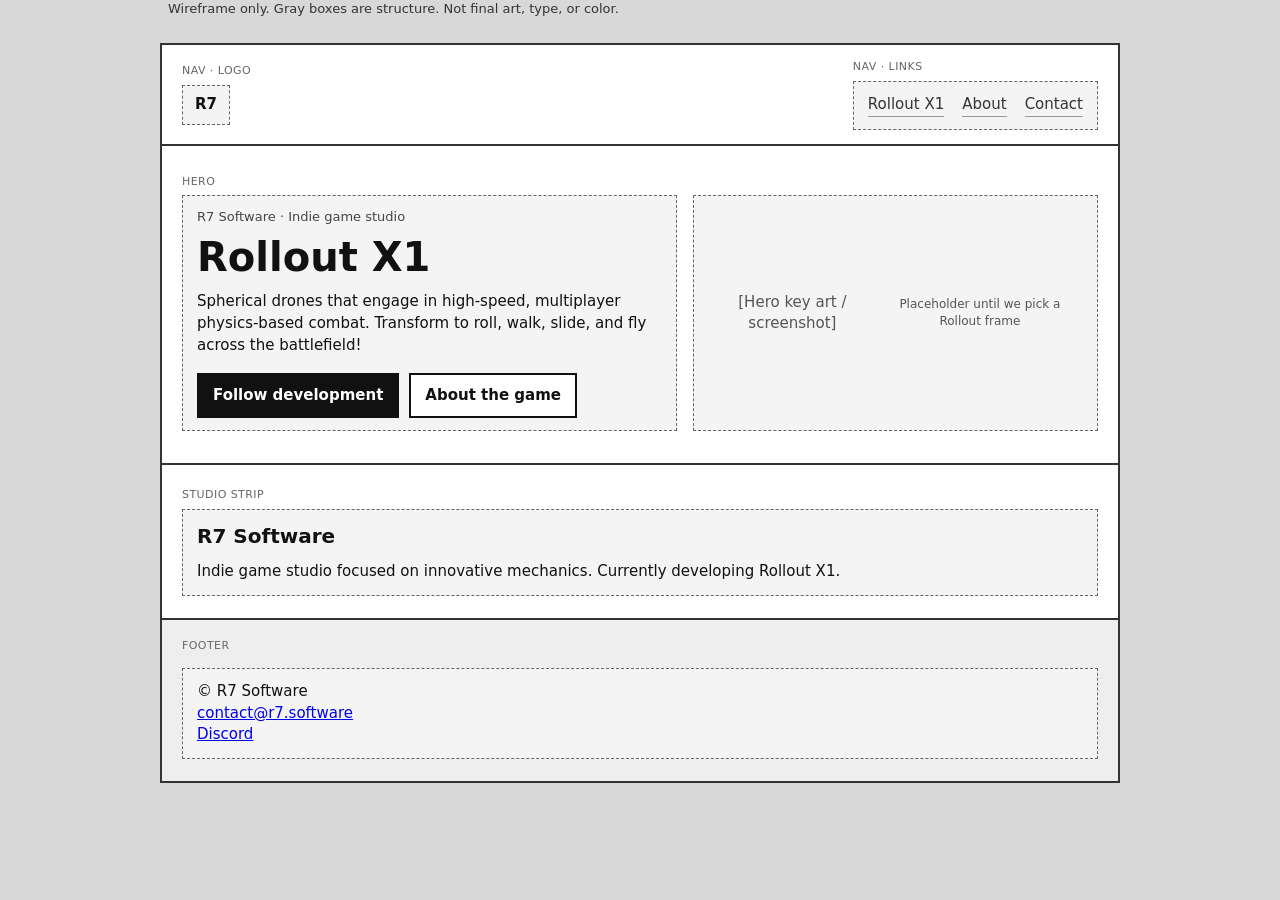
==== index.html @ 5a5a768a "Initial commit: R7 Software studio site Static site for r7.software with custom domain CNAME." ====
<!DOCTYPE html>
<html lang="en">
<head>
  <meta charset="utf-8" />
  <meta name="viewport" content="width=device-width, initial-scale=1" />
  <title>R7 Software</title>
  <style>
    * { box-sizing: border-box; }
    body {
      margin: 0;
      font: 15px/1.45 system-ui, sans-serif;
      color: #111;
      background: #d8d8d8;
    }
    .page {
      max-width: 960px;
      margin: 24px auto;
      background: #fff;
      border: 2px solid #333;
    }
    .label {
      font-size: 11px;
      letter-spacing: 0.04em;
      text-transform: uppercase;
      color: #666;
      margin-bottom: 6px;
    }
    .box {
      border: 1px dashed #666;
      background: #f4f4f4;
      padding: 12px 14px;
    }
    header.nav {
      display: flex;
      align-items: center;
      justify-content: space-between;
      gap: 16px;
      padding: 14px 20px;
      border-bottom: 2px solid #333;
    }
    .nav-links { display: flex; gap: 18px; color: #333; flex-wrap: wrap; }
    .nav-links a { color: inherit; text-decoration: none; border-bottom: 1px solid #999; }
    .hero {
      padding: 28px 20px 32px;
      border-bottom: 2px solid #333;
    }
    .hero-grid {
      display: grid;
      grid-template-columns: 1.1fr 0.9fr;
      gap: 16px;
      align-items: stretch;
    }
    @media (max-width: 720px) {
      .hero-grid { grid-template-columns: 1fr; }
    }
    .eyebrow { font-size: 13px; color: #444; }
    h1 {
      margin: 8px 0 12px;
      font-size: 40px;
      line-height: 1.1;
      font-weight: 700;
    }
    .subhead { margin: 0 0 16px; max-width: 36em; }
    .actions { display: flex; flex-wrap: wrap; gap: 10px; }
    .btn {
      border: 2px solid #111;
      padding: 10px 14px;
      font-weight: 600;
      background: #fff;
      color: #111;
      text-decoration: none;
      display: inline-block;
    }
    .btn.primary { background: #111; color: #fff; }
    .hero-art {
      min-height: 220px;
      display: flex;
      align-items: center;
      justify-content: center;
      text-align: center;
      color: #555;
    }
    section.block {
      padding: 22px 20px;
      border-bottom: 2px solid #333;
    }
    section.block h2 {
      margin: 0 0 10px;
      font-size: 20px;
    }
    footer {
      padding: 18px 20px 22px;
      display: grid;
      gap: 8px;
      background: #eee;
    }
    .note {
      max-width: 960px;
      margin: 0 auto 12px;
      padding: 0 8px;
      font-size: 13px;
      color: #333;
    }
  </style>
</head>
<body>
  <p class="note">Wireframe only. Gray boxes are structure. Not final art, type, or color.</p>
  <div class="page">
    <header class="nav">
      <div>
        <div class="label">Nav · logo</div>
        <div class="box" style="display:inline-block; padding:8px 12px;"><strong>R7</strong></div>
      </div>
      <div>
        <div class="label">Nav · links</div>
        <div class="nav-links box">
          <a href="/rollout-x1/">Rollout X1</a>
          <a href="/about/">About</a>
          <a href="/contact/">Contact</a>
        </div>
      </div>
    </header>

    <section class="hero">
      <div class="label">Hero</div>
      <div class="hero-grid">
        <div class="box">
          <div class="eyebrow">R7 Software · Indie game studio</div>
          <h1>Rollout X1</h1>
          <p class="subhead">Spherical drones that engage in high-speed, multiplayer physics-based combat. Transform to roll, walk, slide, and fly across the battlefield!</p>
          <div class="actions">
            <a class="btn primary" href="https://discord.gg/DkkR2hb">Follow development</a>
            <a class="btn" href="/rollout-x1/">About the game</a>
          </div>
        </div>
        <div class="box hero-art">
          [Hero key art / screenshot]<br />
          <span style="font-size:12px;">Placeholder until we pick a Rollout frame</span>
        </div>
      </div>
    </section>

    <section class="block">
      <div class="label">Studio strip</div>
      <div class="box">
        <h2>R7 Software</h2>
        <p style="margin:0;">Indie game studio focused on innovative mechanics. Currently developing Rollout X1.</p>
      </div>
    </section>

    <footer>
      <div class="label">Footer</div>
      <div class="box">
        © R7 Software<br />
        <a href="mailto:contact@r7.software">contact@r7.software</a><br />
        <a href="https://discord.gg/DkkR2hb">Discord</a>
      </div>
    </footer>
  </div>
</body>
</html>
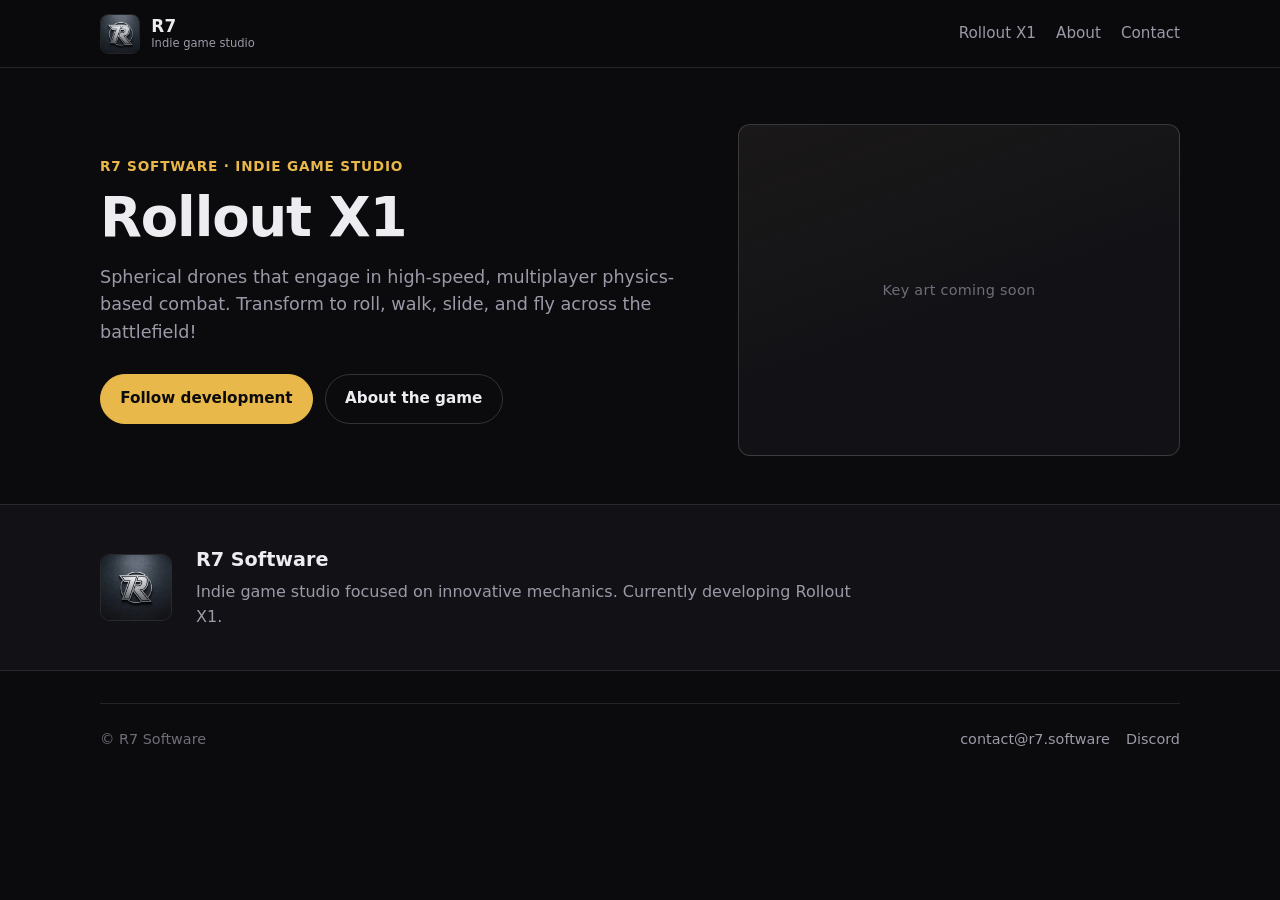
==== commit feb6a635: "Polish homepage: dark indie studio theme, logos, drop wireframe Replace dashed wireframe chrome with" ====
--- a/index.html
+++ b/index.html
@@ -4,158 +4,73 @@
   <meta charset="utf-8" />
   <meta name="viewport" content="width=device-width, initial-scale=1" />
   <title>R7 Software</title>
-  <style>
-    * { box-sizing: border-box; }
-    body {
-      margin: 0;
-      font: 15px/1.45 system-ui, sans-serif;
-      color: #111;
-      background: #d8d8d8;
-    }
-    .page {
-      max-width: 960px;
-      margin: 24px auto;
-      background: #fff;
-      border: 2px solid #333;
-    }
-    .label {
-      font-size: 11px;
-      letter-spacing: 0.04em;
-      text-transform: uppercase;
-      color: #666;
-      margin-bottom: 6px;
-    }
-    .box {
-      border: 1px dashed #666;
-      background: #f4f4f4;
-      padding: 12px 14px;
-    }
-    header.nav {
-      display: flex;
-      align-items: center;
-      justify-content: space-between;
-      gap: 16px;
-      padding: 14px 20px;
-      border-bottom: 2px solid #333;
-    }
-    .nav-links { display: flex; gap: 18px; color: #333; flex-wrap: wrap; }
-    .nav-links a { color: inherit; text-decoration: none; border-bottom: 1px solid #999; }
-    .hero {
-      padding: 28px 20px 32px;
-      border-bottom: 2px solid #333;
-    }
-    .hero-grid {
-      display: grid;
-      grid-template-columns: 1.1fr 0.9fr;
-      gap: 16px;
-      align-items: stretch;
-    }
-    @media (max-width: 720px) {
-      .hero-grid { grid-template-columns: 1fr; }
-    }
-    .eyebrow { font-size: 13px; color: #444; }
-    h1 {
-      margin: 8px 0 12px;
-      font-size: 40px;
-      line-height: 1.1;
-      font-weight: 700;
-    }
-    .subhead { margin: 0 0 16px; max-width: 36em; }
-    .actions { display: flex; flex-wrap: wrap; gap: 10px; }
-    .btn {
-      border: 2px solid #111;
-      padding: 10px 14px;
-      font-weight: 600;
-      background: #fff;
-      color: #111;
-      text-decoration: none;
-      display: inline-block;
-    }
-    .btn.primary { background: #111; color: #fff; }
-    .hero-art {
-      min-height: 220px;
-      display: flex;
-      align-items: center;
-      justify-content: center;
-      text-align: center;
-      color: #555;
-    }
-    section.block {
-      padding: 22px 20px;
-      border-bottom: 2px solid #333;
-    }
-    section.block h2 {
-      margin: 0 0 10px;
-      font-size: 20px;
-    }
-    footer {
-      padding: 18px 20px 22px;
-      display: grid;
-      gap: 8px;
-      background: #eee;
-    }
-    .note {
-      max-width: 960px;
-      margin: 0 auto 12px;
-      padding: 0 8px;
-      font-size: 13px;
-      color: #333;
-    }
-  </style>
+  <meta name="description" content="R7 Software. Indie game studio developing Rollout X1." />
+  <link rel="icon" href="/assets/r7-mark.webp" type="image/webp" />
+  <link rel="stylesheet" href="/site.css" />
 </head>
 <body>
-  <p class="note">Wireframe only. Gray boxes are structure. Not final art, type, or color.</p>
-  <div class="page">
-    <header class="nav">
-      <div>
-        <div class="label">Nav · logo</div>
-        <div class="box" style="display:inline-block; padding:8px 12px;"><strong>R7</strong></div>
-      </div>
-      <div>
-        <div class="label">Nav · links</div>
-        <div class="nav-links box">
-          <a href="/rollout-x1/">Rollout X1</a>
-          <a href="/about/">About</a>
-          <a href="/contact/">Contact</a>
-        </div>
-      </div>
-    </header>
+  <header class="site-header">
+    <div class="wrap nav">
+      <a class="brand" href="/">
+        <picture>
+          <source srcset="/assets/r7-mark.webp" type="image/webp" />
+          <img class="brand-mark" src="/assets/r7-mark.jpg" width="40" height="40" alt="R7" />
+        </picture>
+        <span class="brand-text">
+          <span class="brand-name">R7</span>
+          <span class="brand-tag">Indie game studio</span>
+        </span>
+      </a>
+      <nav aria-label="Primary">
+        <ul class="nav-links">
+          <li><a href="/rollout-x1/">Rollout X1</a></li>
+          <li><a href="/about/">About</a></li>
+          <li><a href="/contact/">Contact</a></li>
+        </ul>
+      </nav>
+    </div>
+  </header>
 
+  <main>
     <section class="hero">
-      <div class="label">Hero</div>
-      <div class="hero-grid">
-        <div class="box">
-          <div class="eyebrow">R7 Software · Indie game studio</div>
+      <div class="wrap hero-grid">
+        <div>
+          <p class="eyebrow">R7 Software · Indie game studio</p>
           <h1>Rollout X1</h1>
           <p class="subhead">Spherical drones that engage in high-speed, multiplayer physics-based combat. Transform to roll, walk, slide, and fly across the battlefield!</p>
           <div class="actions">
-            <a class="btn primary" href="https://discord.gg/DkkR2hb">Follow development</a>
+            <a class="btn btn-primary" href="https://discord.gg/DkkR2hb">Follow development</a>
             <a class="btn" href="/rollout-x1/">About the game</a>
           </div>
         </div>
-        <div class="box hero-art">
-          [Hero key art / screenshot]<br />
-          <span style="font-size:12px;">Placeholder until we pick a Rollout frame</span>
+        <div class="art-slot" role="img" aria-label="Key art placeholder">
+          Key art coming soon
         </div>
       </div>
     </section>
 
-    <section class="block">
-      <div class="label">Studio strip</div>
-      <div class="box">
-        <h2>R7 Software</h2>
-        <p style="margin:0;">Indie game studio focused on innovative mechanics. Currently developing Rollout X1.</p>
+    <section class="studio">
+      <div class="wrap studio-inner">
+        <picture>
+          <source srcset="/assets/r7-logo.webp" type="image/webp" />
+          <img class="studio-logo" src="/assets/r7-logo.jpg" width="72" height="67" alt="" />
+        </picture>
+        <div>
+          <h2>R7 Software</h2>
+          <p>Indie game studio focused on innovative mechanics. Currently developing Rollout X1.</p>
+        </div>
       </div>
     </section>
+  </main>
 
-    <footer>
-      <div class="label">Footer</div>
-      <div class="box">
-        © R7 Software<br />
-        <a href="mailto:contact@r7.software">contact@r7.software</a><br />
+  <footer class="site-footer">
+    <div class="wrap footer-inner">
+      <div>© R7 Software</div>
+      <div class="footer-links">
+        <a href="mailto:contact@r7.software">contact@r7.software</a>
         <a href="https://discord.gg/DkkR2hb">Discord</a>
       </div>
-    </footer>
-  </div>
+    </div>
+  </footer>
 </body>
 </html>
--- a/site.css
+++ b/site.css
@@ -0,0 +1,316 @@
+/* R7 Software - shared site styles */
+:root {
+  --bg: #0b0b0d;
+  --bg-elevated: #121216;
+  --bg-soft: #16161b;
+  --border: rgba(255, 255, 255, 0.1);
+  --border-strong: rgba(255, 255, 255, 0.16);
+  --text: #ececf1;
+  --text-muted: #9a9aa8;
+  --text-dim: #6e6e7a;
+  --accent: #e8b84a;
+  --accent-hover: #f0c96a;
+  --accent-ink: #0b0b0d;
+  --radius: 12px;
+  --max: 1080px;
+  --font: "Segoe UI", system-ui, -apple-system, sans-serif;
+}
+
+*,
+*::before,
+*::after { box-sizing: border-box; }
+
+html { scroll-behavior: smooth; }
+
+body {
+  margin: 0;
+  min-height: 100vh;
+  font: 16px/1.55 var(--font);
+  color: var(--text);
+  background: var(--bg);
+  -webkit-font-smoothing: antialiased;
+}
+
+img { max-width: 100%; height: auto; display: block; }
+
+a {
+  color: var(--accent);
+  text-decoration: none;
+  transition: color 0.15s ease;
+}
+a:hover { color: var(--accent-hover); }
+
+.wrap {
+  width: min(100% - 2.5rem, var(--max));
+  margin-inline: auto;
+}
+
+/* -- Nav -- */
+.site-header {
+  position: sticky;
+  top: 0;
+  z-index: 40;
+  backdrop-filter: blur(12px);
+  background: rgba(11, 11, 13, 0.85);
+  border-bottom: 1px solid var(--border);
+}
+
+.nav {
+  display: flex;
+  align-items: center;
+  justify-content: space-between;
+  gap: 1.25rem;
+  padding: 0.85rem 0;
+}
+
+.brand {
+  display: flex;
+  align-items: center;
+  gap: 0.7rem;
+  color: var(--text);
+  text-decoration: none;
+}
+.brand:hover { color: var(--text); }
+
+.brand-mark {
+  width: 40px;
+  height: 40px;
+  border-radius: 8px;
+  object-fit: cover;
+  border: 1px solid var(--border);
+}
+
+.brand-text {
+  display: flex;
+  flex-direction: column;
+  line-height: 1.15;
+}
+.brand-name {
+  font-weight: 700;
+  font-size: 1.05rem;
+  letter-spacing: 0.02em;
+}
+.brand-tag {
+  font-size: 0.72rem;
+  color: var(--text-muted);
+  font-weight: 500;
+}
+
+.nav-links {
+  display: flex;
+  flex-wrap: wrap;
+  gap: 0.35rem 1.25rem;
+  list-style: none;
+  margin: 0;
+  padding: 0;
+}
+.nav-links a {
+  color: var(--text-muted);
+  font-size: 0.95rem;
+  font-weight: 500;
+}
+.nav-links a:hover,
+.nav-links a[aria-current="page"] {
+  color: var(--text);
+}
+
+/* -- Hero -- */
+.hero {
+  padding: 3.5rem 0 3rem;
+}
+
+.hero-grid {
+  display: grid;
+  grid-template-columns: 1.15fr 0.85fr;
+  gap: 2.5rem;
+  align-items: center;
+}
+
+.eyebrow {
+  margin: 0 0 0.75rem;
+  font-size: 0.85rem;
+  font-weight: 600;
+  letter-spacing: 0.06em;
+  text-transform: uppercase;
+  color: var(--accent);
+}
+
+.hero h1 {
+  margin: 0 0 1rem;
+  font-size: clamp(2.4rem, 5vw, 3.4rem);
+  line-height: 1.08;
+  font-weight: 750;
+  letter-spacing: -0.02em;
+}
+
+.subhead {
+  margin: 0 0 1.75rem;
+  max-width: 34em;
+  font-size: 1.1rem;
+  color: var(--text-muted);
+}
+
+.actions {
+  display: flex;
+  flex-wrap: wrap;
+  gap: 0.75rem;
+}
+
+.btn {
+  display: inline-flex;
+  align-items: center;
+  justify-content: center;
+  gap: 0.4rem;
+  padding: 0.75rem 1.2rem;
+  border-radius: 999px;
+  font-weight: 600;
+  font-size: 0.95rem;
+  border: 1px solid var(--border-strong);
+  background: transparent;
+  color: var(--text);
+  text-decoration: none;
+  transition: background 0.15s ease, border-color 0.15s ease, color 0.15s ease;
+}
+.btn:hover {
+  background: var(--bg-soft);
+  color: var(--text);
+  border-color: rgba(255, 255, 255, 0.28);
+}
+
+.btn-primary {
+  background: var(--accent);
+  border-color: var(--accent);
+  color: var(--accent-ink);
+}
+.btn-primary:hover {
+  background: var(--accent-hover);
+  border-color: var(--accent-hover);
+  color: var(--accent-ink);
+}
+
+.art-slot {
+  min-height: 280px;
+  aspect-ratio: 4 / 3;
+  display: flex;
+  align-items: center;
+  justify-content: center;
+  text-align: center;
+  padding: 1.5rem;
+  border-radius: var(--radius);
+  border: 1px solid var(--border-strong);
+  background:
+    linear-gradient(160deg, rgba(232, 184, 74, 0.04), transparent 55%),
+    var(--bg-elevated);
+  color: var(--text-dim);
+  font-size: 0.9rem;
+  letter-spacing: 0.02em;
+}
+
+/* -- Studio strip -- */
+.studio {
+  padding: 2.5rem 0;
+  border-top: 1px solid var(--border);
+  border-bottom: 1px solid var(--border);
+  background: var(--bg-elevated);
+}
+
+.studio-inner {
+  display: flex;
+  align-items: center;
+  gap: 1.5rem;
+}
+
+.studio-logo {
+  width: 72px;
+  height: auto;
+  border-radius: 10px;
+  flex-shrink: 0;
+  border: 1px solid var(--border);
+}
+
+.studio h2 {
+  margin: 0 0 0.35rem;
+  font-size: 1.2rem;
+  font-weight: 700;
+}
+
+.studio p {
+  margin: 0;
+  color: var(--text-muted);
+  max-width: 42em;
+}
+
+/* -- Page content (inner pages) -- */
+.page {
+  padding: 3rem 0 4rem;
+  min-height: 50vh;
+}
+
+.page h1 {
+  margin: 0 0 1rem;
+  font-size: clamp(1.8rem, 4vw, 2.4rem);
+  letter-spacing: -0.02em;
+}
+
+.page p {
+  margin: 0 0 1rem;
+  color: var(--text-muted);
+  max-width: 38em;
+}
+
+.page .lead {
+  font-size: 1.1rem;
+  color: var(--text);
+}
+
+/* -- Footer -- */
+.site-footer {
+  padding: 2rem 0 2.5rem;
+  margin-top: auto;
+}
+
+.footer-inner {
+  display: flex;
+  flex-wrap: wrap;
+  align-items: center;
+  justify-content: space-between;
+  gap: 1rem;
+  padding-top: 1.5rem;
+  border-top: 1px solid var(--border);
+  font-size: 0.9rem;
+  color: var(--text-dim);
+}
+
+.footer-links {
+  display: flex;
+  flex-wrap: wrap;
+  gap: 1rem;
+}
+.footer-links a { color: var(--text-muted); }
+.footer-links a:hover { color: var(--accent); }
+
+@media (max-width: 760px) {
+  .wrap { width: min(100% - 1.75rem, var(--max)); }
+
+  .nav {
+    flex-direction: column;
+    align-items: flex-start;
+  }
+
+  .hero { padding: 2.25rem 0 2rem; }
+
+  .hero-grid {
+    grid-template-columns: 1fr;
+    gap: 1.75rem;
+  }
+
+  .art-slot {
+    min-height: 200px;
+    aspect-ratio: 16 / 10;
+  }
+
+  .studio-inner {
+    flex-direction: column;
+    align-items: flex-start;
+  }
+}
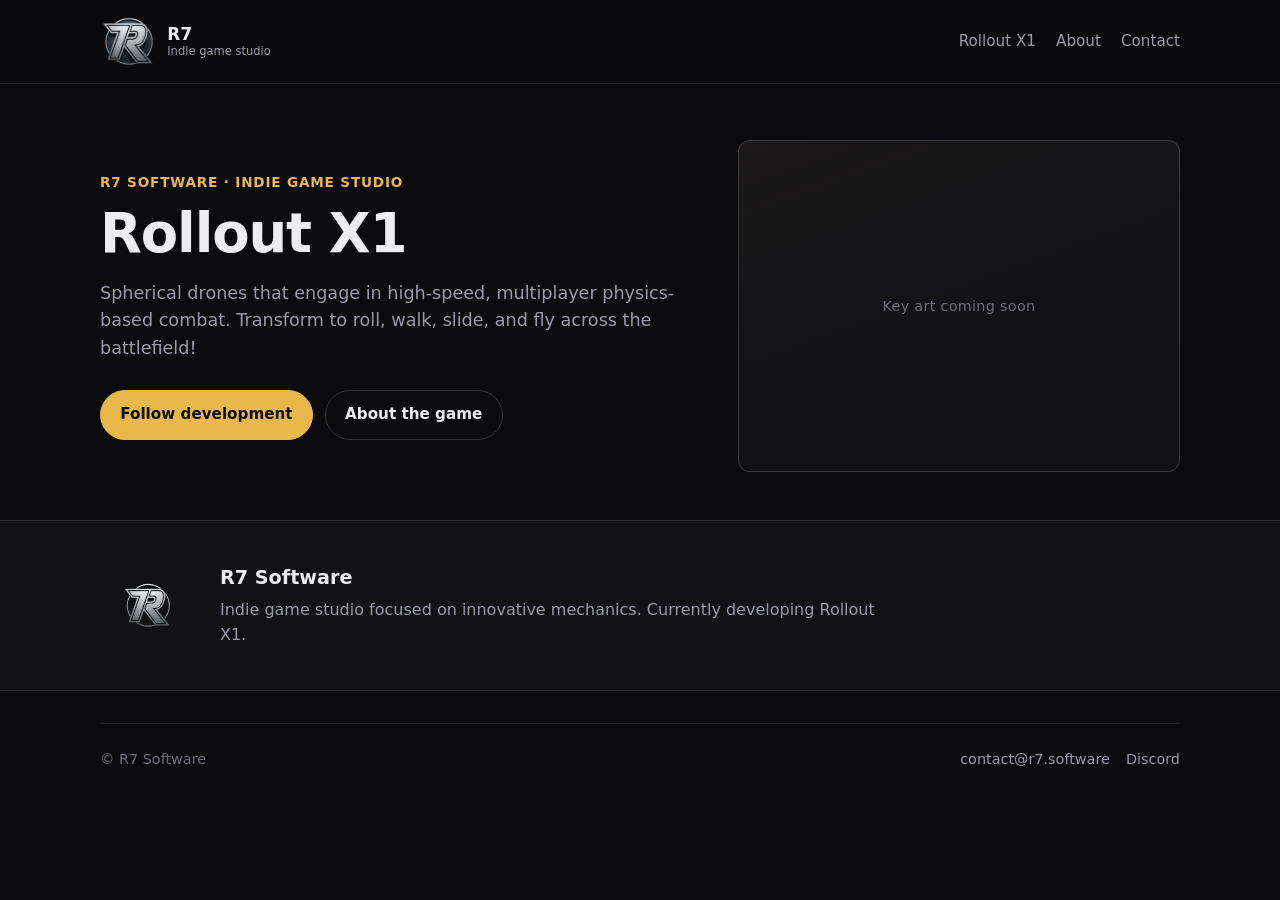
==== commit a0e10f2d: "Use transparent R7 mark PNG and enlarge nav/studio logos Remove baked dark square background from lo" ====
--- a/index.html
+++ b/index.html
@@ -5,7 +5,7 @@
   <meta name="viewport" content="width=device-width, initial-scale=1" />
   <title>R7 Software</title>
   <meta name="description" content="R7 Software. Indie game studio developing Rollout X1." />
-  <link rel="icon" href="/assets/r7-mark.webp" type="image/webp" />
+  <link rel="icon" href="/assets/favicon.png" type="image/png" />
   <link rel="stylesheet" href="/site.css" />
 </head>
 <body>
@@ -14,7 +14,7 @@
       <a class="brand" href="/">
         <picture>
           <source srcset="/assets/r7-mark.webp" type="image/webp" />
-          <img class="brand-mark" src="/assets/r7-mark.jpg" width="40" height="40" alt="R7" />
+          <img class="brand-mark" src="/assets/r7-mark.png" width="56" height="56" alt="R7" />
         </picture>
         <span class="brand-text">
           <span class="brand-name">R7</span>
@@ -53,7 +53,7 @@
       <div class="wrap studio-inner">
         <picture>
           <source srcset="/assets/r7-logo.webp" type="image/webp" />
-          <img class="studio-logo" src="/assets/r7-logo.jpg" width="72" height="67" alt="" />
+          <img class="studio-logo" src="/assets/r7-logo.png" width="96" height="96" alt="" />
         </picture>
         <div>
           <h2>R7 Software</h2>
--- a/site.css
+++ b/site.css
@@ -73,11 +73,10 @@
 .brand:hover { color: var(--text); }
 
 .brand-mark {
-  width: 40px;
-  height: 40px;
-  border-radius: 8px;
-  object-fit: cover;
-  border: 1px solid var(--border);
+  width: 56px;
+  height: 56px;
+  object-fit: contain;
+  flex-shrink: 0;
 }
 
 .brand-text {
@@ -221,11 +220,10 @@
 }
 
 .studio-logo {
-  width: 72px;
+  width: 96px;
   height: auto;
-  border-radius: 10px;
+  object-fit: contain;
   flex-shrink: 0;
-  border: 1px solid var(--border);
 }
 
 .studio h2 {
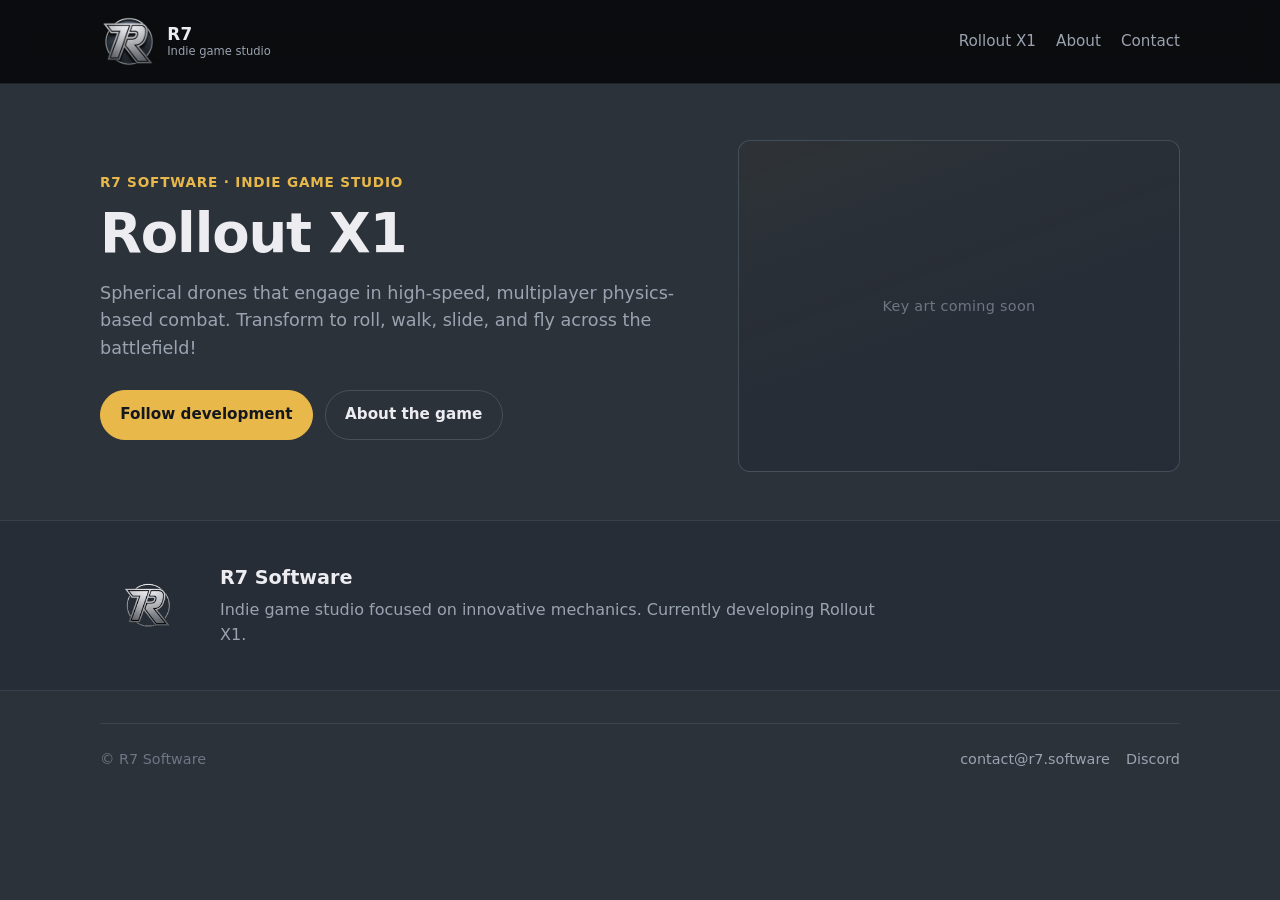
==== commit ff94ba59: "Lock page wash via dedicated layer, keep header blur Use a fixed .page-wash element with GPU/contain" ====
--- a/index.html
+++ b/index.html
@@ -9,6 +9,7 @@
   <link rel="stylesheet" href="/site.css" />
 </head>
 <body>
+  <div class="page-wash" aria-hidden="true"></div>
   <header class="site-header">
     <div class="wrap nav">
       <a class="brand" href="/">
--- a/site.css
+++ b/site.css
@@ -1,16 +1,30 @@
 /* R7 Software - shared site styles */
 :root {
-  --bg: #0b0b0d;
-  --bg-elevated: #121216;
-  --bg-soft: #16161b;
-  --border: rgba(255, 255, 255, 0.1);
-  --border-strong: rgba(255, 255, 255, 0.16);
+  /* Disc gray from R7 mark (cool steel charcoal) — page wash is the star */
+  --disc-deep: #14181e;
+  --disc-mid: #232930;
+  --disc-lift: #2f3842;
+  --disc-edge: #3a4450;
+  --bg: #07080a;
+  --bg-elevated: #262d36;
+  --bg-soft: #2f3842;
+  --bg-gradient:
+    linear-gradient(
+      180deg,
+      #050607 0%,
+      #0a0c10 28%,
+      #1a1f26 55%,
+      #232930 78%,
+      #2b323a 100%
+    );
+  --border: rgba(180, 200, 220, 0.12);
+  --border-strong: rgba(180, 200, 220, 0.2);
   --text: #ececf1;
-  --text-muted: #9a9aa8;
-  --text-dim: #6e6e7a;
+  --text-muted: #9aa3b0;
+  --text-dim: #6e7684;
   --accent: #e8b84a;
   --accent-hover: #f0c96a;
-  --accent-ink: #0b0b0d;
+  --accent-ink: #14181e;
   --radius: 12px;
   --max: 1080px;
   --font: "Segoe UI", system-ui, -apple-system, sans-serif;
@@ -20,15 +34,38 @@
 *::before,
 *::after { box-sizing: border-box; }
 
-html { scroll-behavior: smooth; }
+html {
+  scroll-behavior: smooth;
+  /* Match gradient bottom so overscroll never flashes near-black */
+  background-color: #2b323a;
+  min-height: 100%;
+}
 
 body {
   margin: 0;
   min-height: 100vh;
+  min-height: 100dvh;
   font: 16px/1.55 var(--font);
   color: var(--text);
-  background: var(--bg);
+  background-color: #2b323a;
   -webkit-font-smoothing: antialiased;
+}
+
+/* Locked wash in the DOM (steadier than body background / ::before on mobile) */
+.page-wash {
+  position: fixed;
+  top: 0;
+  left: 0;
+  width: 100%;
+  height: 100vh;
+  height: 100dvh;
+  z-index: -1;
+  pointer-events: none;
+  background: var(--bg-gradient);
+  transform: translate3d(0, 0, 0);
+  backface-visibility: hidden;
+  -webkit-backface-visibility: hidden;
+  contain: paint;
 }
 
 img { max-width: 100%; height: auto; display: block; }
@@ -51,7 +88,8 @@
   top: 0;
   z-index: 40;
   backdrop-filter: blur(12px);
-  background: rgba(11, 11, 13, 0.85);
+  -webkit-backdrop-filter: blur(12px);
+  background: rgba(7, 8, 10, 0.9);
   border-bottom: 1px solid var(--border);
 }
 
